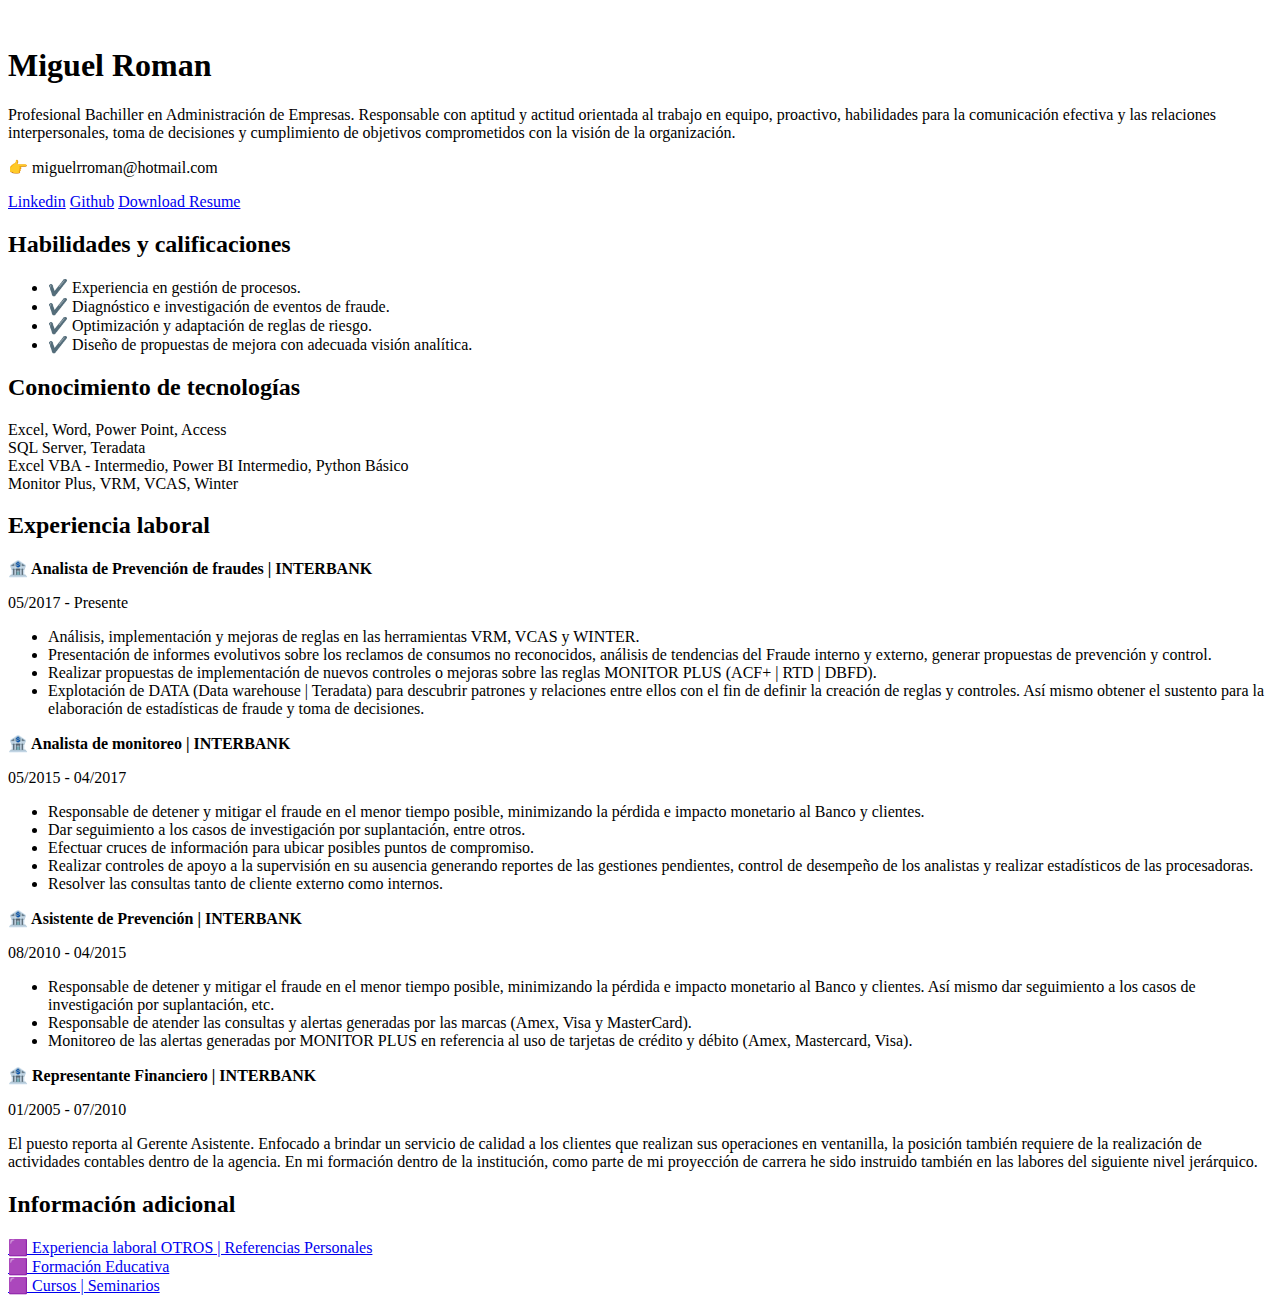
==== index.html @ e2e10568 "first commit" ====
<!DOCTYPE html>
<html lang="en">

<head>
    <meta charset="UTF-8">
    <meta http-equiv="X-UA-Compatible" content="IE=edge">
    <meta name="viewport" content="width=device-width, initial-scale=1.0">
    <title>Resume | CV - Miguel Roman</title>
    <link rel="stylesheet" type='text/css' media='screen' href="styles/main.css">
</head>

<body>

    <div id="container--main">

        <section id="wrapper--hero" class="section--page">

            <img id="profile-pic" src="./assets/images/Perfil.jpg" alt="">

            <div>

                <h1 id="user-name">Miguel Roman</h1>
                <p id="bio">Profesional Bachiller en Administración de Empresas. Responsable con aptitud y actitud
                    orientada al trabajo en equipo, proactivo, habilidades para la comunicación efectiva y las
                    relaciones interpersonales, toma de decisiones y cumplimiento de objetivos comprometidos con la
                    visión de la organización.</p>
                <p id="email">👉 miguelrroman@hotmail.com</p>

            </div>

        </section>

        <section class="section--page">

            <div id="socials--list">
                <a href="https://www.linkedin.com/in/miguelromanr" target="_blank">Linkedin</a>
                <a href="https://github.com/MiguelRomanR" target="_blank">Github</a>
                <a href="./assets/CV_MARR_2022.pdf" target="_blank">Download Resume</a>
            </div>

        </section>

        <section class="section--page">

            <h2>Habilidades y calificaciones</h2>
            <ul id="qualifications--list">
                <li>✔️ Experiencia en gestión de procesos.</li>
                <li>✔️ Diagnóstico e investigación de eventos de fraude.</li>
                <li>✔️ Optimización y adaptación de reglas de riesgo.</li>
                <li>✔️ Diseño de propuestas de mejora con adecuada visión analítica.</li>
            </ul>

        </section>

        <section class="section--page">

            <h2>Conocimiento de tecnologías</h2>

            <div id="wrapper--techstack__items">
                <div class="card--techstack"><span>Excel, Word, Power Point, Access</span></div>
                <div class="card--techstack"><span>SQL Server, Teradata</span></div>
                <div class="card--techstack"><span>Excel VBA - Intermedio, Power BI Intermedio, Python Básico</span>
                </div>
                <div class="card--techstack"><span>Monitor Plus, VRM, VCAS, Winter</span></div>
            </div>

        </section>

        <section id="work-history-wrapper" class="section--page">

            <h2>Experiencia laboral</h2>

            <div class="line-break"></div>
            <div class="card--work-history">
                <strong>🏦 Analista de Prevención de fraudes | INTERBANK</strong>
                <p>05/2017 - Presente</p>
                <ul>
                    <li>Análisis, implementación y mejoras de reglas en las herramientas VRM, VCAS
                        y WINTER.</li>
                    <li>Presentación de informes evolutivos sobre los reclamos de consumos no
                        reconocidos, análisis de tendencias del Fraude interno y externo, generar
                        propuestas de prevención y control.</li>
                    <li>Realizar propuestas de implementación de nuevos controles o mejoras sobre
                        las reglas MONITOR PLUS (ACF+ | RTD | DBFD).
                    </li>
                    <li>Explotación de DATA (Data warehouse | Teradata) para descubrir patrones y
                        relaciones entre ellos con el fin de definir la creación de reglas y controles. Así
                        mismo obtener el sustento para la elaboración de estadísticas de fraude y toma
                        de decisiones.</li>
                </ul>
            </div>

            <div class="line-break"></div>

            <div class="card--work-history">
                <strong>🏦 Analista de monitoreo | INTERBANK</strong>
                <p>05/2015 - 04/2017</p>
                <ul>
                    <li> Responsable de detener y mitigar el fraude en el menor tiempo posible,
                        minimizando la pérdida e impacto monetario al Banco y clientes.</li>
                    <li>Dar seguimiento a los casos de investigación por suplantación, entre otros. </li>
                    <li>Efectuar cruces de información para ubicar posibles puntos de compromiso.</li>
                    <li>Realizar controles de apoyo a la supervisión en su ausencia generando
                        reportes de las gestiones pendientes, control de desempeño de los analistas y
                        realizar estadísticos de las procesadoras.</li>
                    <li>Resolver las consultas tanto de cliente externo como internos.</li>
                </ul>
            </div>

            <div class="line-break"></div>

            <div class="card--work-history">
                <strong>🏦 Asistente de Prevención | INTERBANK</strong>
                <p>08/2010 - 04/2015</p>
                <ul>
                    <li> Responsable de detener y mitigar el fraude en el menor tiempo posible,
                        minimizando la pérdida e impacto monetario al Banco y clientes. Así mismo dar
                        seguimiento a los casos de investigación por suplantación, etc.</li>
                    <li> Responsable de atender las consultas y alertas generadas por las marcas
                        (Amex, Visa y MasterCard).</li>
                    <li>Monitoreo de las alertas generadas por MONITOR PLUS en referencia al uso
                        de tarjetas de crédito y débito (Amex, Mastercard, Visa).</li>
                </ul>
            </div>

            <div class="line-break"></div>

            <div class="card--work-history">
                <strong>🏦 Representante Financiero | INTERBANK</strong>
                <p>01/2005 - 07/2010</p>
                <p>El puesto reporta al Gerente Asistente. Enfocado a brindar un servicio de calidad a los clientes que
                    realizan sus operaciones en ventanilla, la posición también requiere de la realización de
                    actividades contables dentro de la agencia. En mi formación dentro de la institución, como parte de
                    mi proyección de carrera he sido instruido también en las labores del siguiente nivel jerárquico.
                </p>
            </div>

        </section>

        <section class="section--page">

            <h2>Información adicional</h2>

            <div class="card--project">
                <a href="experiencia.html"><span>🟪 </span>Experiencia laboral OTROS | Referencias Personales</a>
            </div>

            <div class="card--project">
                <a href="formacion.html"><span>🟪 </span>Formación Educativa</a>
            </div>

            <div class="card--project">
                <a href="cursos.html"><span>🟪 </span>Cursos | Seminarios</a>
            </div>

        </section>

    </div>

</body>

</html>
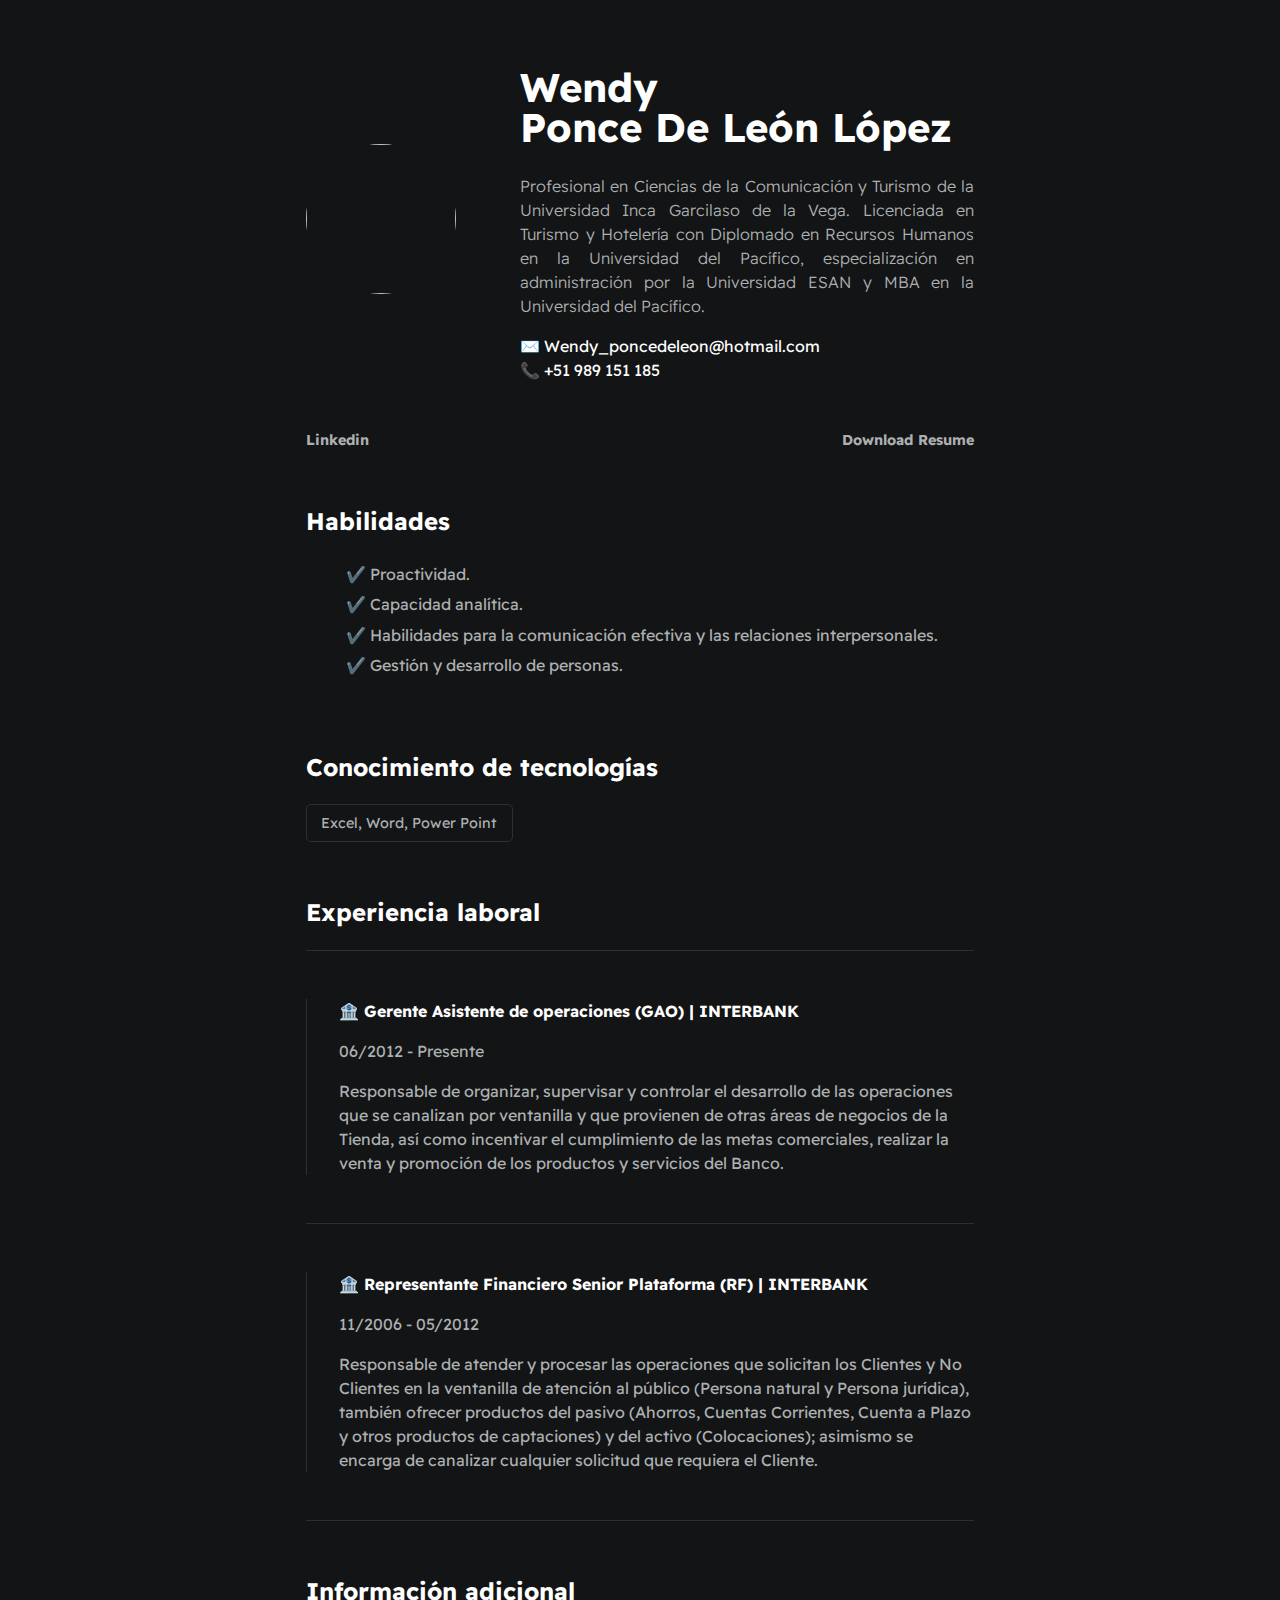
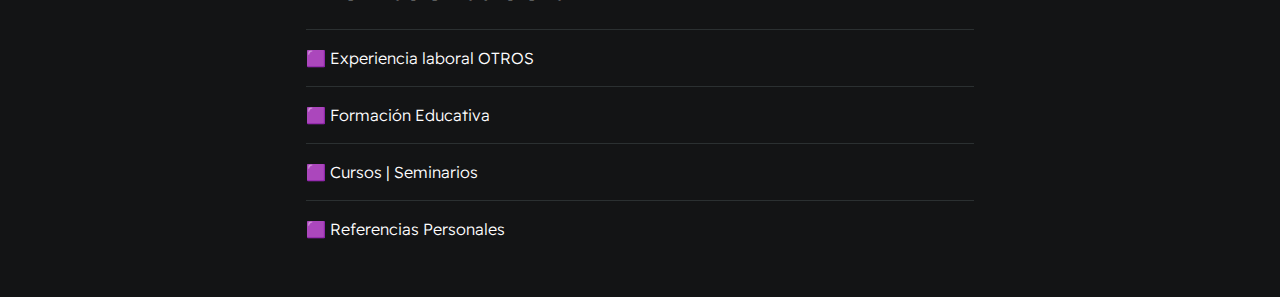
==== commit f43ffe11: "se actualiza el nombre del usuario en el indexhtml" ====
--- a/index.html
+++ b/index.html
@@ -5,7 +5,7 @@
     <meta charset="UTF-8">
     <meta http-equiv="X-UA-Compatible" content="IE=edge">
     <meta name="viewport" content="width=device-width, initial-scale=1.0">
-    <title>Resume | CV - Miguel Roman</title>
+    <title>Resume | CV - Wendy PDLL</title>
     <link rel="stylesheet" type='text/css' media='screen' href="styles/main.css">
 </head>
 
@@ -15,16 +15,16 @@
 
         <section id="wrapper--hero" class="section--page">
 
-            <img id="profile-pic" src="./assets/images/Perfil.jpg" alt="">
+            <img id="profile-pic" src="./assets/images/foto_cv.jpeg" alt="">
 
             <div>
 
-                <h1 id="user-name">Miguel Roman</h1>
-                <p id="bio">Profesional Bachiller en Administración de Empresas. Responsable con aptitud y actitud
-                    orientada al trabajo en equipo, proactivo, habilidades para la comunicación efectiva y las
-                    relaciones interpersonales, toma de decisiones y cumplimiento de objetivos comprometidos con la
-                    visión de la organización.</p>
-                <p id="email">👉 miguelrroman@hotmail.com</p>
+                <h1 id="user-name">Wendy<br>Ponce De León López</h1>
+                <p id="bio">Profesional en Ciencias de la Comunicación y Turismo de la Universidad Inca Garcilaso de la
+                    Vega. Licenciada en Turismo y Hotelería con Diplomado en Recursos Humanos en la Universidad del
+                    Pacífico, especialización en administración por la Universidad ESAN y MBA en la Universidad del
+                    Pacífico.</p>
+                <p id="email">✉️ Wendy_poncedeleon@hotmail.com<br>📞 +51 989 151 185</p>
 
             </div>
 
@@ -33,21 +33,20 @@
         <section class="section--page">
 
             <div id="socials--list">
-                <a href="https://www.linkedin.com/in/miguelromanr" target="_blank">Linkedin</a>
-                <a href="https://github.com/MiguelRomanR" target="_blank">Github</a>
-                <a href="./assets/CV_MARR_2022.pdf" target="_blank">Download Resume</a>
+                <a href="https://www.linkedin.com/in/wendyponcedeleonlopez" target="_blank">Linkedin</a>
+                <a href="./assets/CV_WPDLL.pdf" target="_blank">Download Resume</a>
             </div>
 
         </section>
 
         <section class="section--page">
 
-            <h2>Habilidades y calificaciones</h2>
+            <h2>Habilidades</h2>
             <ul id="qualifications--list">
-                <li>✔️ Experiencia en gestión de procesos.</li>
-                <li>✔️ Diagnóstico e investigación de eventos de fraude.</li>
-                <li>✔️ Optimización y adaptación de reglas de riesgo.</li>
-                <li>✔️ Diseño de propuestas de mejora con adecuada visión analítica.</li>
+                <li>✔️ Proactividad.</li>
+                <li>✔️ Capacidad analítica.</li>
+                <li>✔️ Habilidades para la comunicación efectiva y las relaciones interpersonales.</li>
+                <li>✔️ Gestión y desarrollo de personas.</li>
             </ul>
 
         </section>
@@ -57,11 +56,7 @@
             <h2>Conocimiento de tecnologías</h2>
 
             <div id="wrapper--techstack__items">
-                <div class="card--techstack"><span>Excel, Word, Power Point, Access</span></div>
-                <div class="card--techstack"><span>SQL Server, Teradata</span></div>
-                <div class="card--techstack"><span>Excel VBA - Intermedio, Power BI Intermedio, Python Básico</span>
-                </div>
-                <div class="card--techstack"><span>Monitor Plus, VRM, VCAS, Winter</span></div>
+                <div class="card--techstack"><span>Excel, Word, Power Point</span></div>
             </div>
 
         </section>
@@ -72,68 +67,27 @@
 
             <div class="line-break"></div>
             <div class="card--work-history">
-                <strong>🏦 Analista de Prevención de fraudes | INTERBANK</strong>
-                <p>05/2017 - Presente</p>
-                <ul>
-                    <li>Análisis, implementación y mejoras de reglas en las herramientas VRM, VCAS
-                        y WINTER.</li>
-                    <li>Presentación de informes evolutivos sobre los reclamos de consumos no
-                        reconocidos, análisis de tendencias del Fraude interno y externo, generar
-                        propuestas de prevención y control.</li>
-                    <li>Realizar propuestas de implementación de nuevos controles o mejoras sobre
-                        las reglas MONITOR PLUS (ACF+ | RTD | DBFD).
-                    </li>
-                    <li>Explotación de DATA (Data warehouse | Teradata) para descubrir patrones y
-                        relaciones entre ellos con el fin de definir la creación de reglas y controles. Así
-                        mismo obtener el sustento para la elaboración de estadísticas de fraude y toma
-                        de decisiones.</li>
-                </ul>
+                <strong>🏦 Gerente Asistente de operaciones (GAO) | INTERBANK</strong>
+                <p>06/2012 - Presente</p>
+                <p>Responsable de organizar, supervisar y controlar el desarrollo de las operaciones que se canalizan
+                    por ventanilla y que provienen de otras áreas de negocios de la Tienda, así como incentivar el
+                    cumplimiento de las metas comerciales, realizar la venta y promoción de los productos y servicios
+                    del Banco.</p>
             </div>
 
             <div class="line-break"></div>
 
             <div class="card--work-history">
-                <strong>🏦 Analista de monitoreo | INTERBANK</strong>
-                <p>05/2015 - 04/2017</p>
-                <ul>
-                    <li> Responsable de detener y mitigar el fraude en el menor tiempo posible,
-                        minimizando la pérdida e impacto monetario al Banco y clientes.</li>
-                    <li>Dar seguimiento a los casos de investigación por suplantación, entre otros. </li>
-                    <li>Efectuar cruces de información para ubicar posibles puntos de compromiso.</li>
-                    <li>Realizar controles de apoyo a la supervisión en su ausencia generando
-                        reportes de las gestiones pendientes, control de desempeño de los analistas y
-                        realizar estadísticos de las procesadoras.</li>
-                    <li>Resolver las consultas tanto de cliente externo como internos.</li>
-                </ul>
+                <strong>🏦 Representante Financiero Senior Plataforma (RF) | INTERBANK</strong>
+                <p>11/2006 - 05/2012</p>
+                <p>Responsable de atender y procesar las operaciones que solicitan los Clientes y No Clientes en la
+                    ventanilla de atención al público (Persona natural y Persona jurídica), también ofrecer productos
+                    del pasivo (Ahorros, Cuentas Corrientes, Cuenta a Plazo y otros productos de captaciones) y del
+                    activo (Colocaciones); asimismo se encarga de canalizar cualquier solicitud que requiera el Cliente.
+                </p>
             </div>
 
             <div class="line-break"></div>
-
-            <div class="card--work-history">
-                <strong>🏦 Asistente de Prevención | INTERBANK</strong>
-                <p>08/2010 - 04/2015</p>
-                <ul>
-                    <li> Responsable de detener y mitigar el fraude en el menor tiempo posible,
-                        minimizando la pérdida e impacto monetario al Banco y clientes. Así mismo dar
-                        seguimiento a los casos de investigación por suplantación, etc.</li>
-                    <li> Responsable de atender las consultas y alertas generadas por las marcas
-                        (Amex, Visa y MasterCard).</li>
-                    <li>Monitoreo de las alertas generadas por MONITOR PLUS en referencia al uso
-                        de tarjetas de crédito y débito (Amex, Mastercard, Visa).</li>
-                </ul>
-            </div>
-
-            <div class="line-break"></div>
-
-            <div class="card--work-history">
-                <strong>🏦 Representante Financiero | INTERBANK</strong>
-                <p>01/2005 - 07/2010</p>
-                <p>El puesto reporta al Gerente Asistente. Enfocado a brindar un servicio de calidad a los clientes que
-                    realizan sus operaciones en ventanilla, la posición también requiere de la realización de
-                    actividades contables dentro de la agencia. En mi formación dentro de la institución, como parte de
-                    mi proyección de carrera he sido instruido también en las labores del siguiente nivel jerárquico.
-                </p>
-            </div>
 
         </section>
 
@@ -142,7 +96,7 @@
             <h2>Información adicional</h2>
 
             <div class="card--project">
-                <a href="experiencia.html"><span>🟪 </span>Experiencia laboral OTROS | Referencias Personales</a>
+                <a href="experiencia.html"><span>🟪 </span>Experiencia laboral OTROS</a>
             </div>
 
             <div class="card--project">
@@ -153,6 +107,10 @@
                 <a href="cursos.html"><span>🟪 </span>Cursos | Seminarios</a>
             </div>
 
+            <div class="card--project">
+                <a href="referencias.html"><span>🟪 </span>Referencias Personales</a>
+            </div>
+
         </section>
 
     </div>
--- a/styles/main.css
+++ b/styles/main.css
@@ -0,0 +1,184 @@
+@import url('https://fonts.googleapis.com/css2?family=Readex+Pro:wght@300;400;500;600;700&display=swap');
+
+:root {
+    --mainTextColor-light: #000;
+    --secondaryTextColor-light: rgb(51 51 51);
+    --mainLinkColor-light: #0da2b8;
+    --mainBorderColor-light: rgb(218, 218, 218);
+    --mainBgColor-light: rgb(249, 250, 251);
+
+    --mainTextColor-dark: #fff;
+    --secondaryTextColor-dark: #adb0b1;
+    --mainLinkColor-dark: rgb(30, 190, 214);
+    --mainBorderColor-dark: #2b3031;
+    --mainBgColor-dark: #131415;
+
+    --mainTextColor: var(--mainTextColor-dark);
+    --secondaryTextColor: var(--secondaryTextColor-dark);
+    --mainLinkColor: var(--mainLinkColor-dark);
+    --mainBorderColor: var(--mainBorderColor-dark);
+    --mainBgColor: var(--mainBgColor-dark);
+}
+
+* {
+    font-family: 'Readex Pro';
+    line-height: 1.5em;
+    box-sizing: border-box;
+    color: var(--mainTextColor);
+}
+
+body {
+    background-color: var(--mainBgColor);
+}
+
+p,
+span,
+li {
+    color: var(--secondaryTextColor);
+    font-size: 1em;
+}
+
+a {
+    text-decoration: none;
+    color: var(--mainLinkColor);
+    font-weight: 500;
+}
+
+li {
+    line-height: 1.9em;
+}
+
+#container--main {
+    max-width: 700px;
+    margin: 0 auto;
+    padding: 1em;
+}
+
+.section--page {
+    padding-top: 1em;
+    padding-bottom: 1em;
+}
+
+#wrapper--hero {
+    display: flex;
+    align-items: center;
+    gap: 4em;
+}
+
+#bio,
+a {
+    font-weight: 300;
+    text-align: justify;
+}
+
+#user-name {
+    font-size: 40px;
+    line-height: 1em;
+}
+
+#profile-pic {
+    width: 150px;
+    height: 150px;
+    object-fit: cover;
+    border-radius: 50%;
+}
+
+#email {
+    color: var(--mainTextColor);
+}
+
+#socials--list {
+    display: flex;
+    justify-content: space-between;
+    column-gap: 1em;
+    flex-wrap: wrap;
+}
+
+#socials--list a {
+    font-weight: 700;
+    color: var(--secondaryTextColor);
+    font-size: 0.9em;
+    transition: 0.3s;
+}
+
+#socials--list a:hover {
+    font-weight: 500;
+    color: var(--mainLinkColor);
+    font-size: 0.9em;
+}
+
+#qualifications--list {
+    list-style: none;
+}
+
+#wrapper--techstack__items {
+    display: flex;
+    flex-wrap: wrap;
+    gap: 1em;
+    font-size: 0.9em;
+}
+
+.card--techstack {
+    border: 1px solid var(--mainBorderColor);
+    border-radius: 5px;
+    padding: 0.5em 1em;
+    align-items: center;
+}
+
+.card--project {
+    padding-top: 1em;
+    padding-bottom: 1em;
+    border-top: 1px solid var(--mainBorderColor);
+}
+
+.card--project a {
+    color: var(--mainTextColor);
+
+    transition: 0.3s;
+}
+
+.card--project a:hover {
+    color: rgb(30, 190, 214);
+    font-weight: 500;
+}
+
+.card--work-history {
+    border-left: 1px solid var(--mainBorderColor);
+    margin-top: 3em;
+    margin-bottom: 3em;
+    padding-left: 2em;
+    /* text-align: justify; */
+}
+
+.line-break {
+    background-color: var(--mainBorderColor);
+    height: 1px;
+}
+
+@media(max-width:600px) {
+
+    .section--page {
+        padding-top: 1em;
+        padding-bottom: 1em;
+    }
+
+    #wrapper--hero {
+        flex-direction: column;
+    }
+
+    #wrapper--hero {
+        display: flex;
+        align-items: center;
+        gap: 1em;
+    }
+
+    #profile-pic {
+        width: 200px;
+        height: 200px;
+    }
+
+    .card--work-history {
+        border-left: none;
+        padding-left: 0;
+    }
+}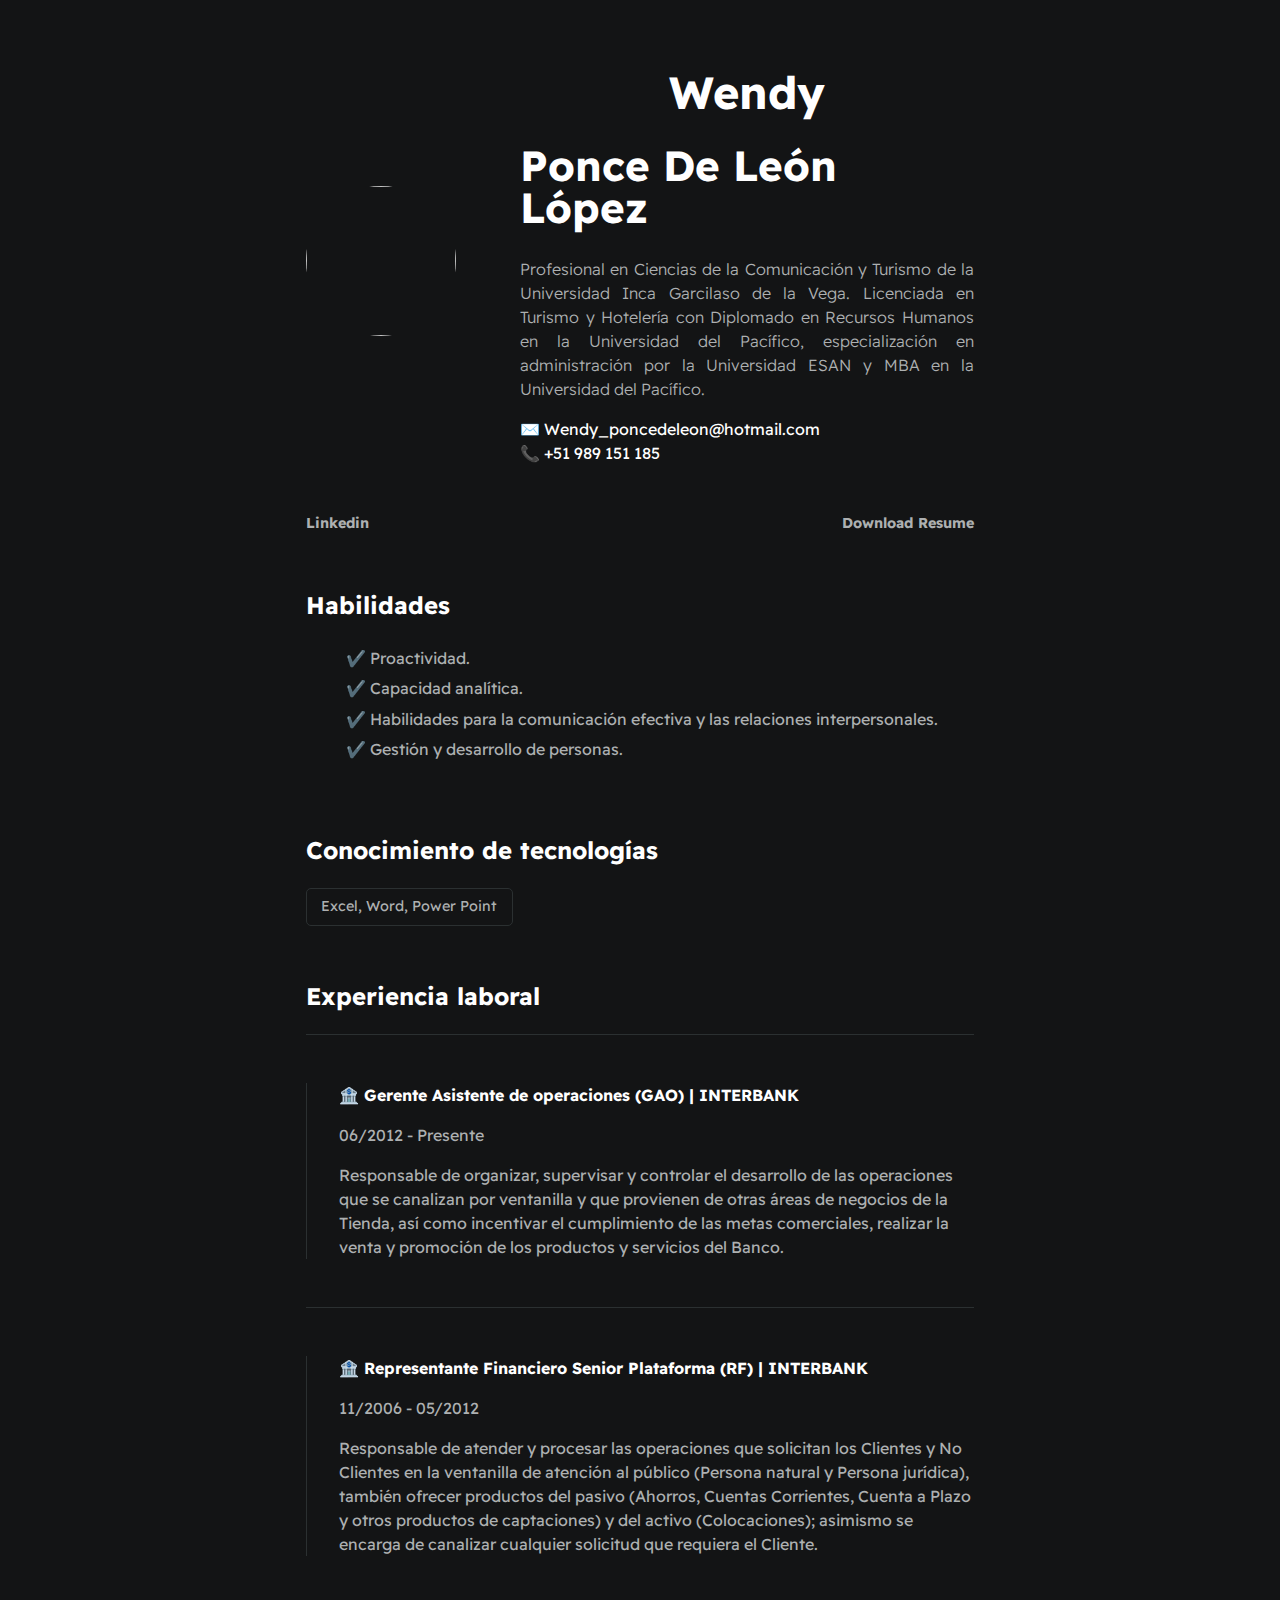
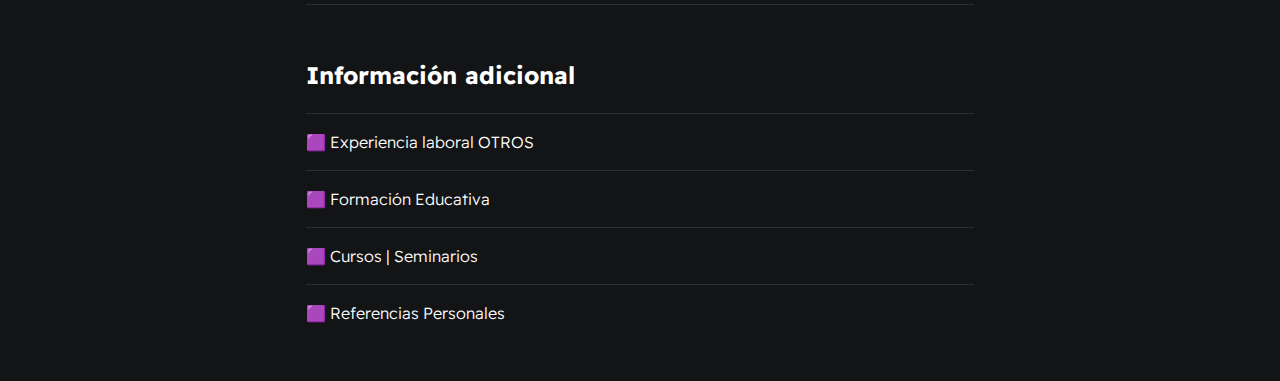
==== commit 8e904161: "Se actualiza el CV, se modifica el html y css" ====
--- a/index.html
+++ b/index.html
@@ -19,7 +19,8 @@
 
             <div>
 
-                <h1 id="user-name">Wendy<br>Ponce De León López</h1>
+                <h1 id="user-name">Wendy</h1>
+                <h1 id="last-name">Ponce De León López</h1>
                 <p id="bio">Profesional en Ciencias de la Comunicación y Turismo de la Universidad Inca Garcilaso de la
                     Vega. Licenciada en Turismo y Hotelería con Diplomado en Recursos Humanos en la Universidad del
                     Pacífico, especialización en administración por la Universidad ESAN y MBA en la Universidad del
--- a/styles/main.css
+++ b/styles/main.css
@@ -72,7 +72,13 @@
 }
 
 #user-name {
-    font-size: 40px;
+    font-size: 45px;
+    line-height: 1em;
+    text-align: center;
+}
+
+#last-name {
+    font-size: 42px;
     line-height: 1em;
 }
 
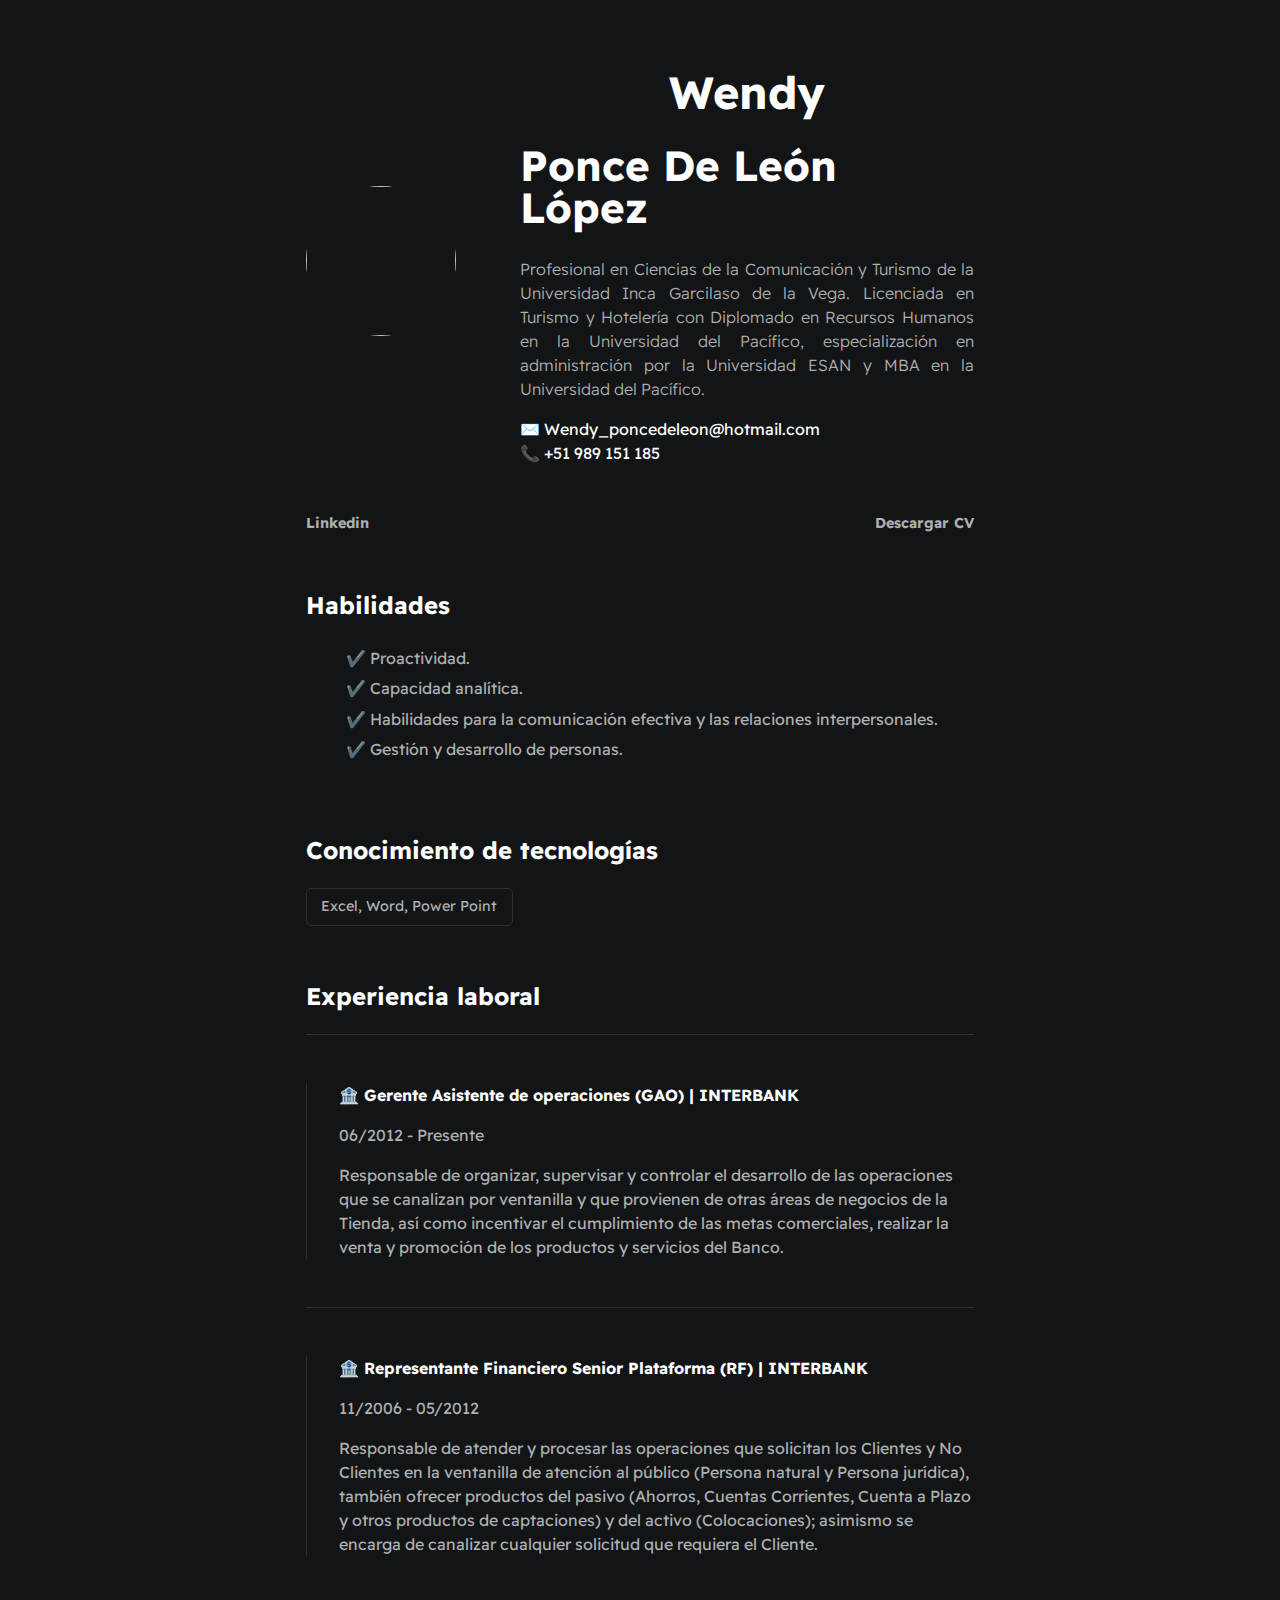
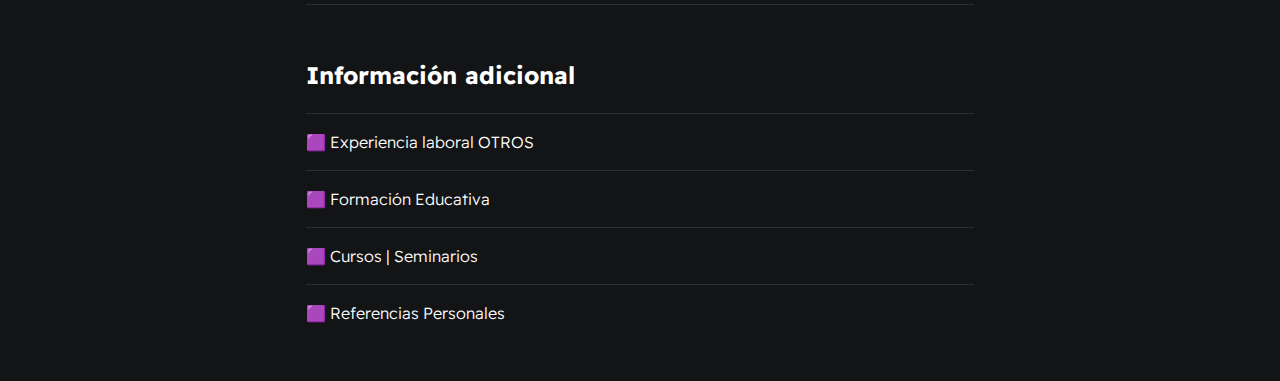
==== commit 0b6cd010: "se cambia el nombre de ingles download a descargar" ====
--- a/index.html
+++ b/index.html
@@ -35,7 +35,7 @@
 
             <div id="socials--list">
                 <a href="https://www.linkedin.com/in/wendyponcedeleonlopez" target="_blank">Linkedin</a>
-                <a href="./assets/CV_WPDLL.pdf" target="_blank">Download Resume</a>
+                <a href="./assets/CV_WPDLL.pdf" target="_blank">Descargar CV</a>
             </div>
 
         </section>
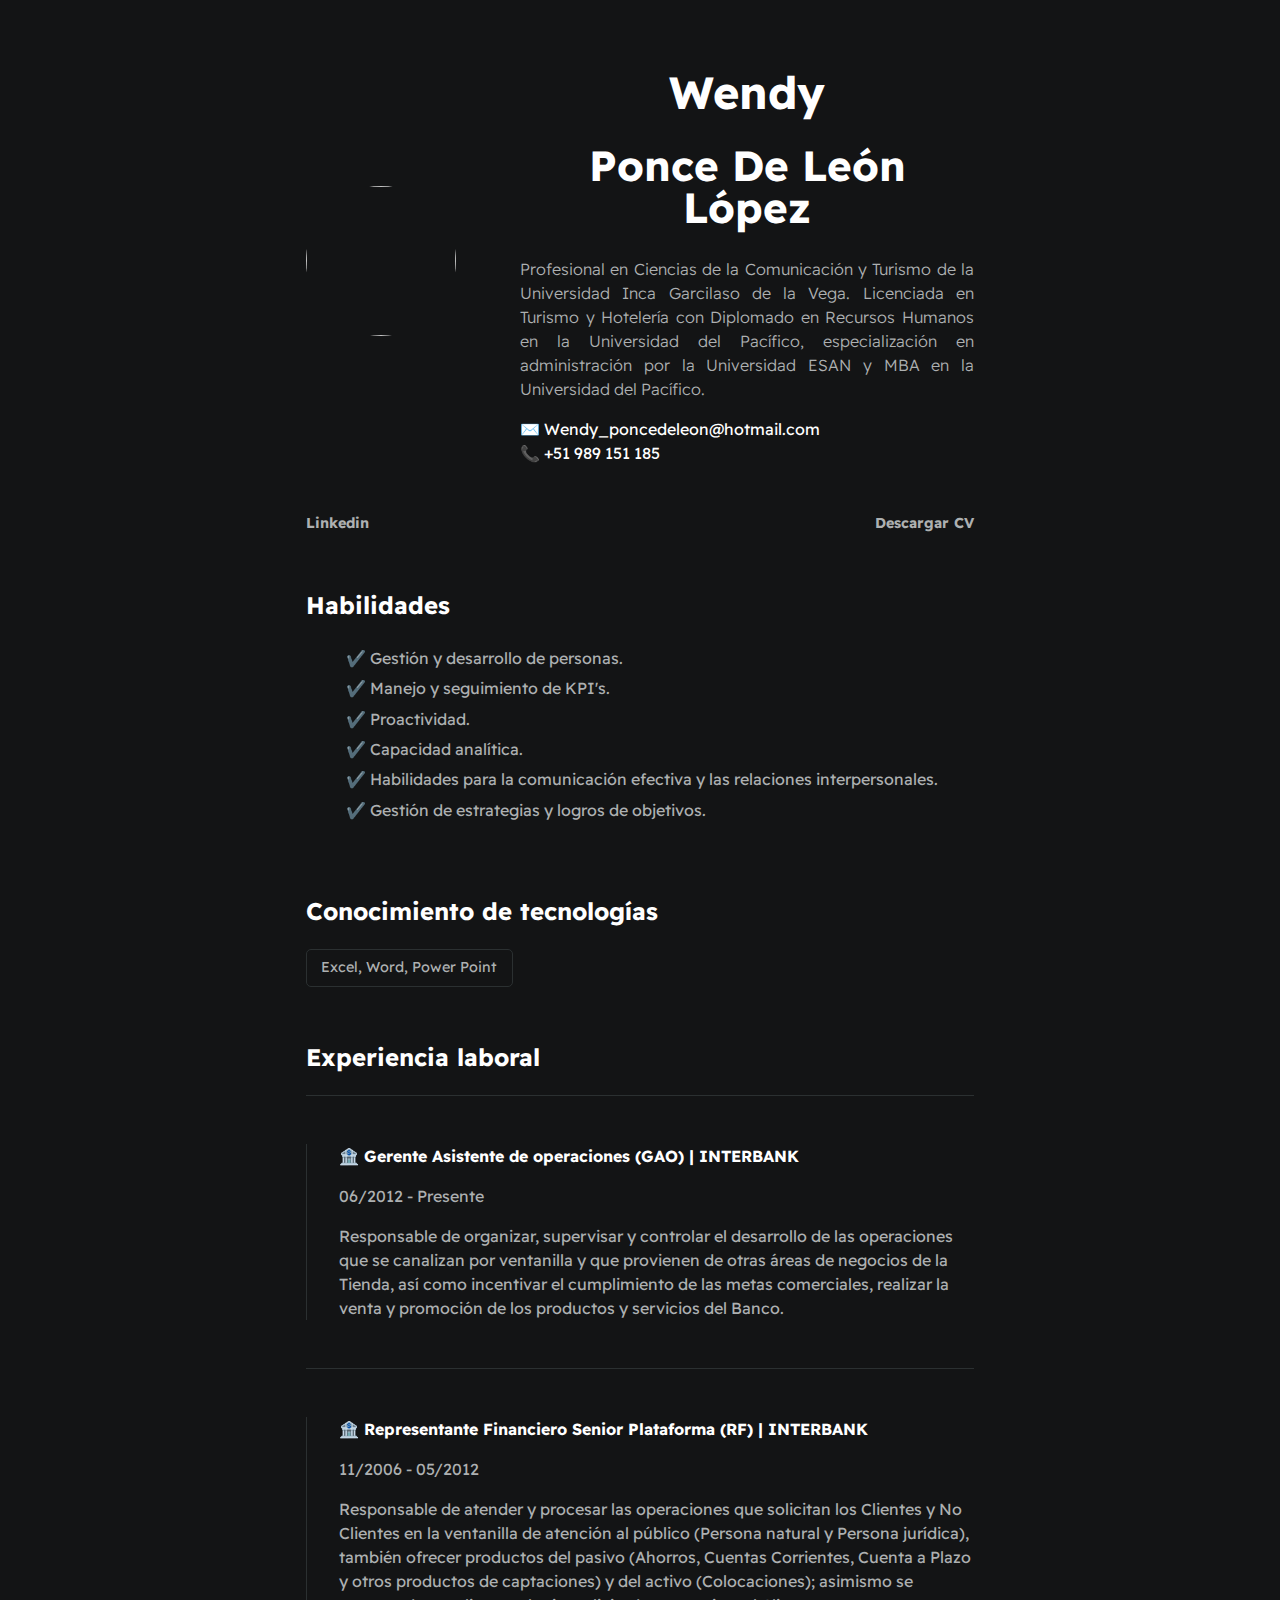
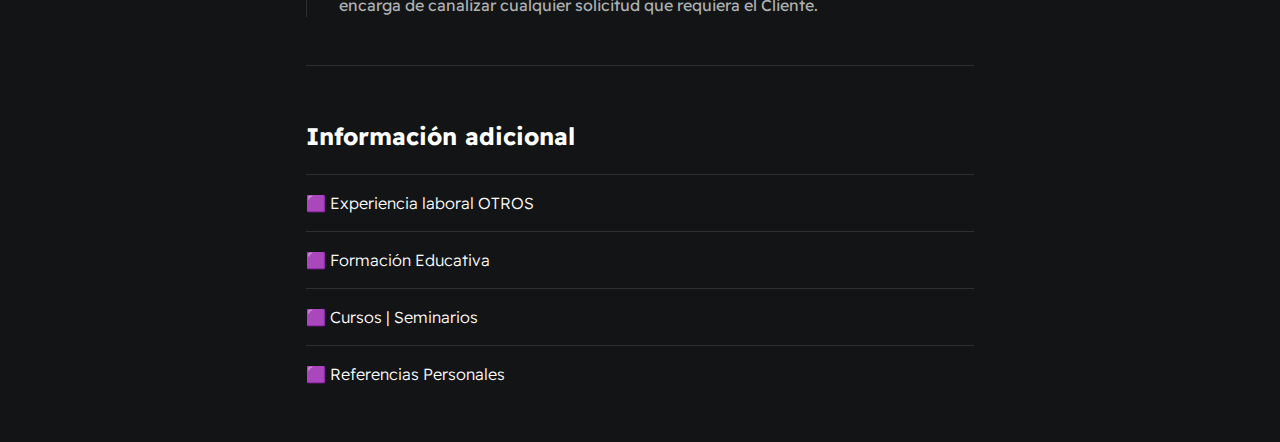
==== commit 5acdede2: "Se ajusta las habilidades" ====
--- a/index.html
+++ b/index.html
@@ -44,10 +44,13 @@
 
             <h2>Habilidades</h2>
             <ul id="qualifications--list">
+                <li>✔️ Gestión y desarrollo de personas.</li>
+                <li>✔️ Manejo y seguimiento de KPI's.</li>
                 <li>✔️ Proactividad.</li>
                 <li>✔️ Capacidad analítica.</li>
                 <li>✔️ Habilidades para la comunicación efectiva y las relaciones interpersonales.</li>
-                <li>✔️ Gestión y desarrollo de personas.</li>
+                <li>✔️ Gestión de estrategias y logros de objetivos.</li>
+
             </ul>
 
         </section>
--- a/styles/main.css
+++ b/styles/main.css
@@ -80,6 +80,7 @@
 #last-name {
     font-size: 42px;
     line-height: 1em;
+    text-align: center;
 }
 
 #profile-pic {
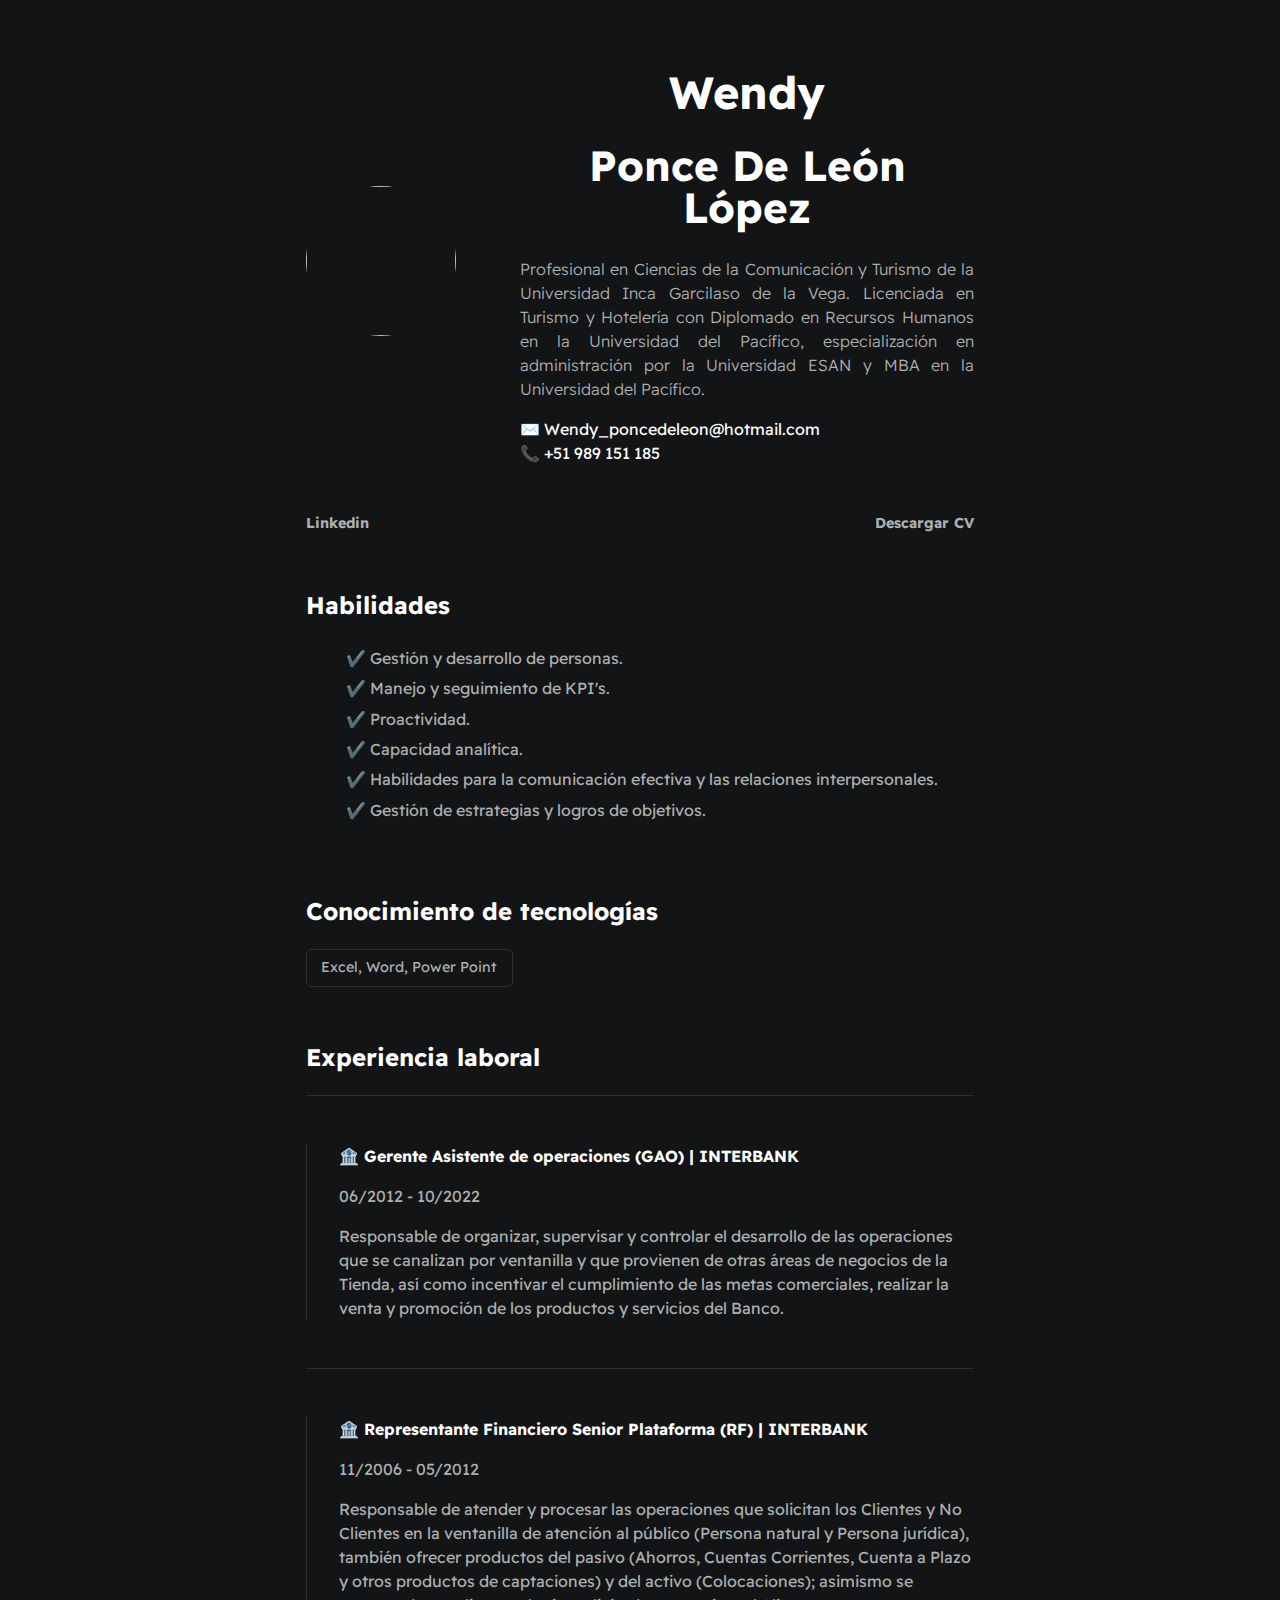
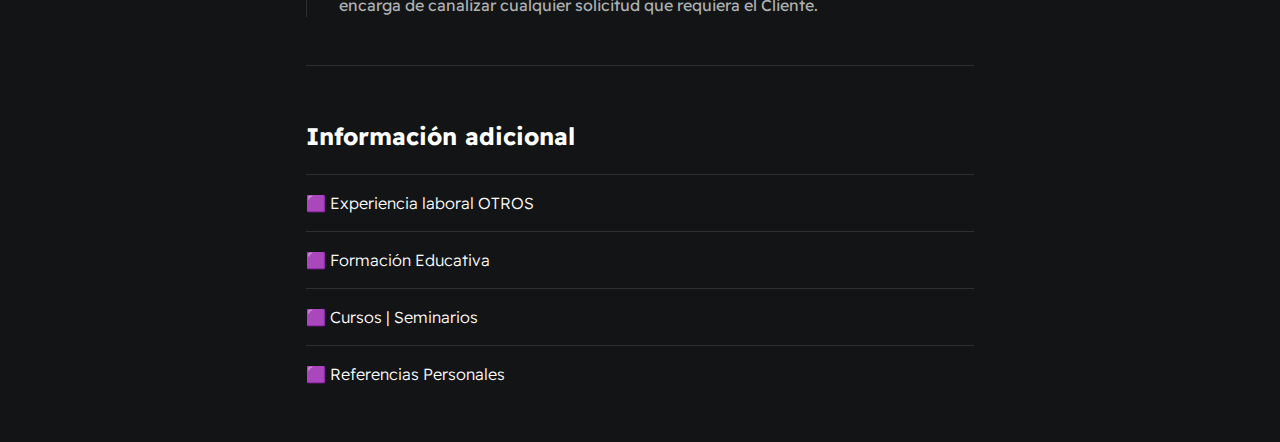
==== commit 5c841c50: "Update index.html" ====
--- a/index.html
+++ b/index.html
@@ -72,7 +72,7 @@
             <div class="line-break"></div>
             <div class="card--work-history">
                 <strong>🏦 Gerente Asistente de operaciones (GAO) | INTERBANK</strong>
-                <p>06/2012 - Presente</p>
+                <p>06/2012 - 10/2022</p>
                 <p>Responsable de organizar, supervisar y controlar el desarrollo de las operaciones que se canalizan
                     por ventanilla y que provienen de otras áreas de negocios de la Tienda, así como incentivar el
                     cumplimiento de las metas comerciales, realizar la venta y promoción de los productos y servicios
@@ -121,4 +121,4 @@
 
 </body>
 
-</html>+</html>
